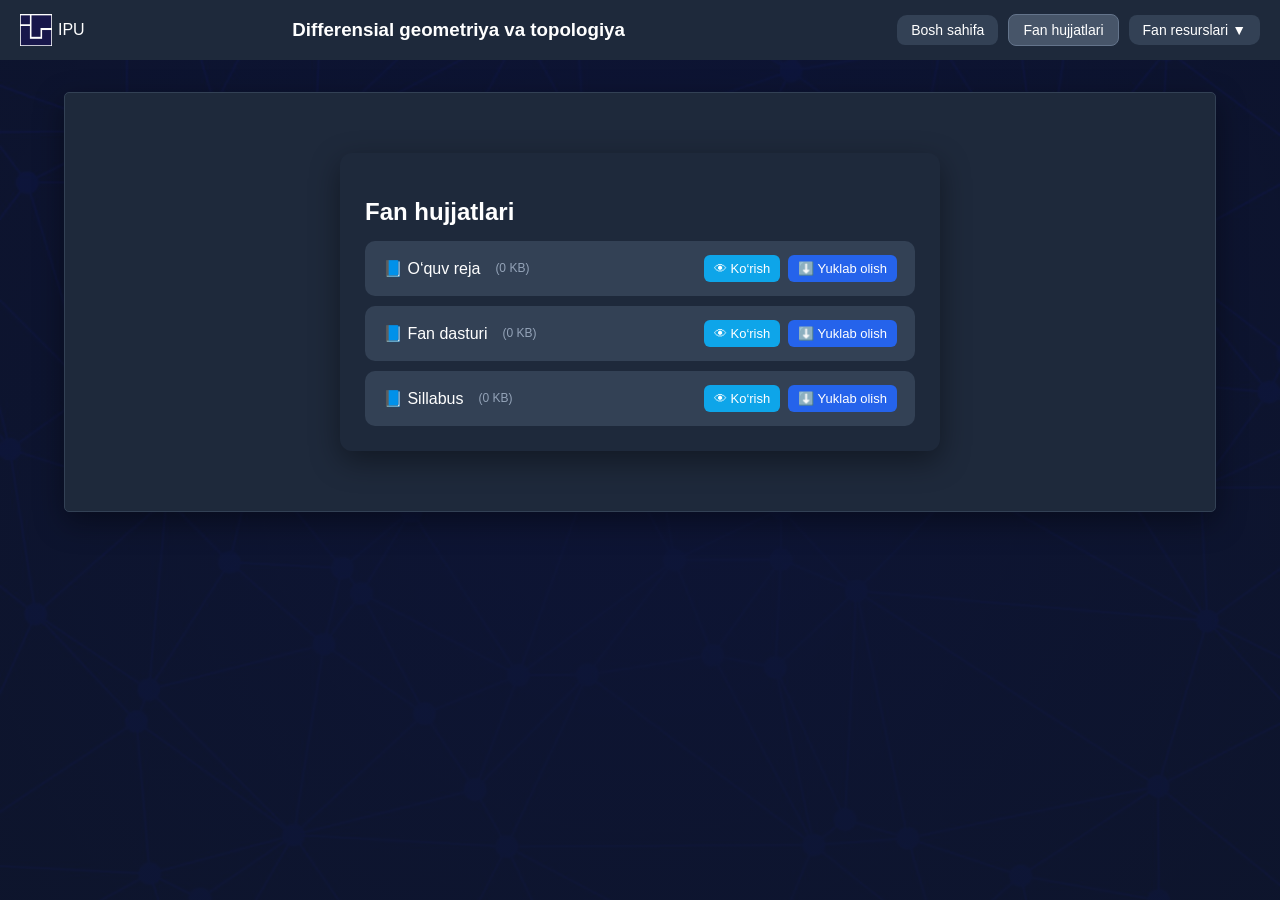
==== fan_hujjatlari.html @ 1915f3b3 "Add files via upload" ====
<!DOCTYPE html>
<html lang="uz">

<head>
    <meta charset="UTF-8">
    <meta name="viewport" content="width=device-width, initial-scale=1.0">
    <title>fan hujjatlari</title>
    <link rel="stylesheet" href="style.css">

    <style>
        /* PDF SECTION */
        .pdf-section {
            width: 90%;
            max-width: 37.5rem;
            margin: 2.5rem auto;
            background: #1e293b;
            padding: 1.5625rem;
            border-radius: 0.75rem;
            box-shadow: 0 0.625rem 1.875rem rgba(0, 0, 0, 0.4);
        }

        .pdf-section h2 {
            margin-bottom: 0.9375rem;
        }

        /* LIST */
        .pdf-list {
            display: flex;
            flex-direction: column;
            gap: 0.625rem;
        }

        /* ITEM */
        .pdf-item {
            display: flex;
            justify-content: space-between;
            align-items: center;

            padding: 0.875rem 1.125rem;
            background: #334155;
            color: white;
            border-radius: 0.625rem;

            transition: 0.2s;
        }

        .pdf-item:hover {
            background: #475569;
            transform: translateY(-0.125rem);
        }

        /* TEXT */
        .pdf-item span {
            display: flex;
            align-items: center;
            gap: 0.625rem;
            font-size: 1rem;
        }

        /* BUTTONS */
        .pdf-actions {
            display: flex;
            gap: 0.5rem;
        }

        .view-btn {
            padding: 0.375rem 0.625rem;
            background: #0ea5e9;
            color: white;
            text-decoration: none;
            border-radius: 0.375rem;
            font-size: 0.8125rem;
            transition: 0.2s;
        }

        .view-btn:hover {
            background: #0284c7;
        }

        .download-btn {
            padding: 0.375rem 0.625rem;
            background: #2563eb;
            color: white;
            text-decoration: none;
            border-radius: 0.375rem;
            font-size: 0.8125rem;
            transition: 0.2s;
        }

        .download-btn:hover {
            background: #1d4ed8;
        }

        .file-size {
            color: #94a3b8;
            font-size: 0.75rem;
            margin-left: 0.3125rem;
        }
    </style>

</head>

<body>
    <div class="wrapper">
        <div class="navbar">

            <div class="brand">
                <div class="mini-logo">
                    <img src="logo.png" alt="logo">
                    <span>IPU</span>
                </div>
                <h3 class="nom">Differensial geometriya va topologiya</h3>
            </div>

            <!-- 🔥 MENU ICHIDA -->
            <div class="menu">

                <div class="menu-item" onclick="toggleMenu(this, event)">
                    <a href="index.html" class="menu-btn menyu">Bosh sahifa</a>
                </div>

                <div class="menu-item" onclick="toggleMenu(this, event)">
                    <a href="fan_hujjatlari.html" class="menu-btn menyu active">Fan hujjatlari</a>
                </div>

                <div class="menu-item" onclick="toggleMenu(this, event)">
                    <div class="menu-btn">
                        Fan resurslari <span class="arrow">▼</span>
                    </div>

                    <div class="dropdown">
                        <a href="maruza.html">Maruza</a>
                        <a href="amaliy.html">Amaliy</a>
                    </div>
                </div>

            </div>

        </div>


        <!-- CONTENT -->
        <div class="container">
            <div class="pdf-section">
                <h2>Fan hujjatlari</h2>

                <div class="pdf-list">

                    <!-- O‘quv reja -->
                    <div class="pdf-item">
                        <span>
                            📘 O‘quv reja
                            <small class="file-size" data-file="pdf/oquv reja.pdf">(loading...)</small>
                        </span>
                        <div class="pdf-actions">
                            <a href="pdf/oquv reja.pdf" target="_blank" class="view-btn">👁 Ko‘rish</a>
                            <a href="pdf/oquv reja.pdf" download class="download-btn">⬇️ Yuklab olish</a>
                        </div>
                    </div>

                    <!-- Fan dasturi -->
                    <div class="pdf-item">
                        <span>
                            📘 Fan dasturi
                            <small class="file-size" data-file="pdf/fan dasturi.pdf">(loading...)</small>
                        </span>

                        <div class="pdf-actions">
                            <a href="pdf/fan dasturi.pdf" target="_blank" class="view-btn">👁 Ko‘rish</a>
                            <a href="pdf/fan dasturi.pdf" download class="download-btn">⬇️ Yuklab olish</a>
                        </div>
                    </div>

                    <!-- Sillabus -->
                    <div class="pdf-item">
                        <span>
                            📘 Sillabus
                            <small class="file-size" data-file="pdf/sillabus.pdf">(loading...)</small>
                        </span>

                        <div class="pdf-actions">
                            <a href="pdf/sillabus.pdf" target="_blank" class="view-btn">👁 Ko‘rish</a>
                            <a href="pdf/sillabus.pdf" download class="download-btn">⬇️ Yuklab olish</a>
                        </div>
                    </div>

                </div>
            </div>
        </div>
    </div>
    </div>

    <!-- JS -->
    <script src="fan_res.js"></script>

    <script>
        function toggleMenu(element, event) {
            event.stopPropagation();

            let isOpen = element.classList.contains("active");

            document.querySelectorAll(".menu-item").forEach(item => {
                item.classList.remove("active");
            });

            if (!isOpen) {
                element.classList.add("active");
            }
        }

        document.addEventListener("click", function (e) {

            // dropdown yopish
            if (!e.target.closest(".menu-item")) {
                document.querySelectorAll(".menu-item").forEach(item => {
                    item.classList.remove("active");
                });
            }

            // 🔥 menu yopish (navbar tashqarisi bosilsa)
            if (!e.target.closest(".navbar") && !e.target.closest(".menu")) {
                document.querySelector(".menu").classList.remove("active");
                document.querySelector(".menu-toggle").classList.remove("active");
            }

        });

        document.querySelectorAll(".file-size").forEach(el => {
            const file = el.getAttribute("data-file");

            fetch(file, { method: "HEAD" })
                .then(res => {
                    let size = res.headers.get("content-length");

                    if (size) {
                        size = size / 1024;

                        if (size > 1024) {
                            size = (size / 1024).toFixed(2) + " MB";
                        } else {
                            size = size.toFixed(0) + " KB";
                        }

                        el.textContent = `(${size})`;
                    } else {
                        el.textContent = "(unknown)";
                    }
                })
                .catch(() => {
                    el.textContent = "(error)";
                });
        });

        function toggleNav() {
            const menu = document.querySelector(".menu");
            const toggle = document.querySelector(".menu-toggle");

            menu.classList.toggle("active");
            toggle.classList.toggle("active"); // 🔥 X animatsiya

            // 🔥 menu yopilsa dropdown ham yopiladi
            if (!menu.classList.contains("active")) {
                document.querySelectorAll(".menu-item").forEach(item => {
                    item.classList.remove("active");
                });
            }
        }
    </script>

</body>

</html>
---- style.css ----
* {
        /* outline: 1px solid red; */
        box-sizing: border-box;
    }

    /* ================= BASE ================= */
    body {
        margin: 0;
        font-family: Arial;
        color: white;

        background:
            linear-gradient(rgba(15, 23, 42, 0.85), rgba(15, 23, 42, 0.9)),
            url("orqa fon2.jpg");

        background-size: cover;
        background-position: center;

        min-height: 100vh;
        display: flex;
        flex-direction: column;
        overflow-x: hidden;
    }

    /* WRAPPER */
    .wrapper {
        width: 100%;
        max-width: 100%;
        overflow-x: hidden;
        flex: 1;
    }

    /* ================= NAVBAR ================= */
    .navbar {
        min-height: 3.75rem;
        height: auto;
        display: flex;
        align-items: center;
        background: #1e293b;
        padding: 0 1.25rem;
        /* 🔥 FIX */
        position: relative;
        line-height: 1;

    }

    .brand {
        display: flex;
        align-items: center;
        position: relative;
        gap: 0.625rem;
        flex: 1;
    }

    /* LOGO */
    .mini-logo {
        display: flex;
        align-items: center;
        justify-self: start;
        gap: 0.375rem;
    }

    .mini-logo img {
        display: block;
        width: 2rem;
        height: 2rem;
        object-fit: contain;
        vertical-align: middle;
    }

    .mini-logo span {
        display: flex;
        align-items: center;
        line-height: 1;
    }

    /* TITLE */
    .nom {
        display: flex;
        position: absolute;
        left: 50%;
        transform: translate(-50%);
        text-align: center;
        justify-self: center;
        margin: 0;
        line-height: 1;
    }

    /* ================= MENU ================= */
    .menu {
        display: flex;
        align-items: center;
        gap: 0.625rem;
        margin-left: auto;
        border-radius: 0 0 10px 10px;
        /* pastki qismi */
    }

    .menu a.active {
        background: #475569;
        color: #fff;
        border: 1px solid #64748b;
    }

    /* ITEM */
    .menu-item {
        position: relative;
        display: flex;
        align-items: center;
    }

    /* dropdown ota menyu */
    .menu-item.active>.menu-btn {
        background: #475569;
    }

    /* BUTTON */
    .menu-btn {
        cursor: pointer;
        padding: 0.5rem 0.875rem;
        background: #334155;
        border-radius: 0.5rem;

        display: flex;
        align-items: center;
        gap: 0.25rem;

        font-size: 0.875rem;
    }

    .menu-btn:hover {
        background: #475569;
    }

    /* LINK */
    .menyu {
        text-decoration: none;
        color: white;
    }

    /* ARROW */
    .arrow {
        transition: 0.3s;
    }

    .menu-item.active .arrow {
        transform: rotate(180deg);
    }

    /* ================= DROPDOWN ================= */
    .dropdown {
        position: absolute;
        top: 110%;
        right: 0;
        width: 100%;

        display: none;
        flex-direction: column;
        min-width: 100%;

        background: #253143;
        border-radius: 0.5rem;
        padding: 0.3125rem;

        box-shadow: 0 0.625rem 1.5625rem rgba(0, 0, 0, 0.4);
    }

    .dropdown a {
        display: block;
        width: 100%;
        padding: 0.5rem;
        background: #334155;
        border-radius: 0.375rem;
        text-align: center;
        color: white;
        margin-bottom: 0.25rem;
        text-decoration: none;
    }

    .dropdown a:hover {
        background: #475569;
    }

    /* ACTIVE */
    .menu-item.active .dropdown {
        display: flex;
    }

    /* ================= CONTAINER ================= */
    .container {
        display: flex;
        justify-content: center;
        max-width: 75rem;
        width: 90%;
        margin: 2rem auto;
        padding: 1.25rem;

        background-color: #1e293b;
        border-radius: 0.3125rem;
        border: 1px solid #334155;
        box-sizing: border-box;

        box-shadow: 0 0.625rem 1.875rem rgba(0, 0, 0, 0.4);
    }

    .menu-item:first-child .menu-btn {
        border-top-left-radius: 0.625rem;
        border-top-right-radius: 0.625rem;
    }

    .menu-item:last-child .menu-btn {
        border-bottom-left-radius: 0.625rem;
        border-bottom-right-radius: 0.625rem;
    }

    /* viewport */
    @media (max-width: 768px) {

        .menu {
            width: 100%;
            display: grid !important;
            grid-template-columns: repeat(2, 1fr);
            flex-direction: column;
            flex-wrap: wrap;
            /* 🔥 MUHIM */
            position: static !important;
            gap: 10px;
            margin-top: 0.625rem;
            align-items: stretch;
            order: 2;

            background: #1e293b;
            padding: 0.625rem;
            border-top: 1px solid #334155;
            border-radius: 0.625rem;
            box-shadow: 0 0.625rem 1.875rem rgba(0, 0, 0, 0.4);
        }

        .menu.active {
            display: grid;
        }

        .menu-item {
            width: 100%;
            display: block;
        }

        .menu-btn {
            width: 100%;
            text-align: center;
            justify-content: center;
            display: flex;
            align-items: center;
        }

        .brand {
            position: relative;
            width: 100%;
            display: flex;
            align-items: center;
            justify-content: space-between;
            margin-top: 10px;
        }

        .dropdown {
            position: static !important;
            width: 100%;
            display: none;
            flex-direction: column;
            margin-top: 0.3125rem;
            gap: 0.3125rem;
        }

        .dropdown a {
            display: block;
            width: 100%;
            text-align: center;
            padding: 0.625rem;
            background: #334155;
            border-radius: 0.5rem;
            text-decoration: none;
            color: white;
        }

        .menu-item.active .dropdown {
            display: flex;
        }

        .navbar {
            height: auto;
            display: flex;
            flex-direction: row;
            align-items: center;
            justify-content: space-between;
            position: relative;
            padding: 0 0.625rem;
            padding-bottom: 0.3125rem;
            width: 100%;
            flex-wrap: wrap;
        }

        .navbar.open {
            padding-bottom: 0.625rem;
            /* 🔥 joy ochadi */
        }

        .nom {
            display: block;
            width: auto;
            min-width: 0;
            margin: 0;
            left: 50%;
            transform: translate(-50%);
            position: absolute;
            text-align: center;
            font-size: 0.9375rem;
            font-weight: 600;
            text-overflow: ellipsis;
        }

        .mini-logo {
            display: flex;
            align-items: center;
            gap: 0.375rem;
        }

        .mini-logo img {
            display: block;
            width: auto;
            height: 2rem;
        }

        .container {
            width: 95%;
            margin: 1.25rem auto;
            padding: 0.9375rem;
        }

        .pdf-item {
            flex-direction: column;
            align-items: flex-start;
            gap: 0.625rem;
        }

        .pdf-actions {
            width: 100%;
            justify-content: space-between;
        }

        /* ========about=========== */
        .about {
            display: flex;
            flex-direction: row;
            align-items: center;
            gap: 0.625rem;
        }

        .about img {
            width: 100%;
            height: 9.375rem;
            max-width: 7.8125rem;
        }

        .about-as {
            text-align: left;
            display: flex;
            flex-direction: column;
            justify-content: center;
            gap: 6px;
            /* 🔥 qatorlar orasida joy */
            flex: 1;
        }

        .about-as h3 {
            margin: 2px 0;
            margin: 0;
            font-size: 0.9rem;
            /* 🔥 normal */
            line-height: 1.4;
            /* 🔥 o‘qilishi yaxshi */
        }

        /* futer */
        .futer {
            height: 100%;
        }

        /* ====================fan hujatlari============ */
        .pdf-section {
            width: 100%;

        }

        /* 1-2 yonma-yon */
        .menu-item:nth-child(1),
        .menu-item:nth-child(2) {
            width: 100%;
        }

        .menu-item:nth-child(3) {
            width: 100%;
            grid-column: 1 / -1;
        }

    }
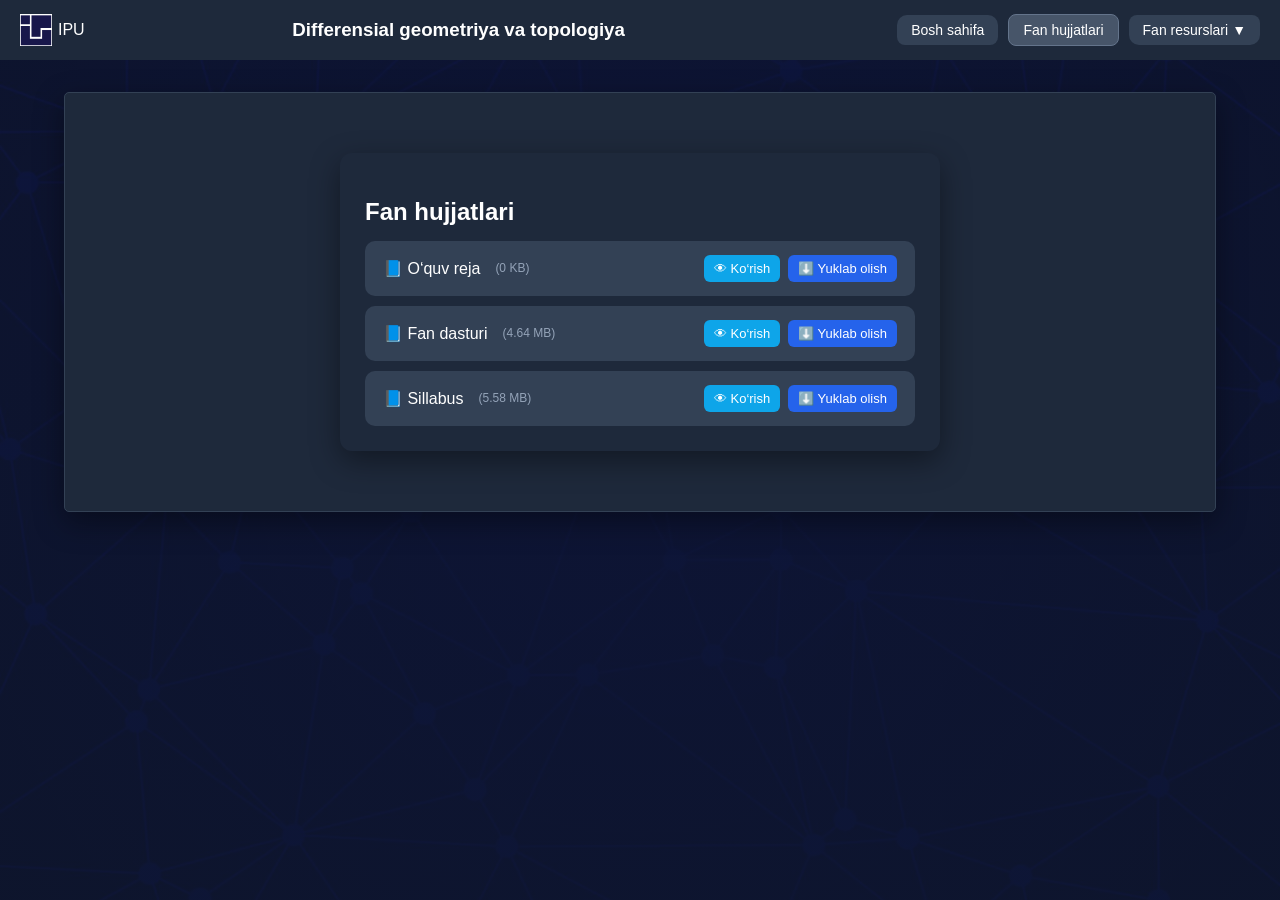
==== commit 2061b574: "Update fan_hujjatlari.html" ====
--- a/fan_hujjatlari.html
+++ b/fan_hujjatlari.html
@@ -150,11 +150,11 @@
                     <div class="pdf-item">
                         <span>
                             📘 O‘quv reja
-                            <small class="file-size" data-file="pdf/oquv reja.pdf">(loading...)</small>
+                            <small class="file-size" data-file="oquv reja.pdf">(loading...)</small>
                         </span>
                         <div class="pdf-actions">
-                            <a href="pdf/oquv reja.pdf" target="_blank" class="view-btn">👁 Ko‘rish</a>
-                            <a href="pdf/oquv reja.pdf" download class="download-btn">⬇️ Yuklab olish</a>
+                            <a href="oquv reja.pdf" target="_blank" class="view-btn">👁 Ko‘rish</a>
+                            <a href="oquv reja.pdf" download class="download-btn">⬇️ Yuklab olish</a>
                         </div>
                     </div>
 
@@ -162,12 +162,12 @@
                     <div class="pdf-item">
                         <span>
                             📘 Fan dasturi
-                            <small class="file-size" data-file="pdf/fan dasturi.pdf">(loading...)</small>
+                            <small class="file-size" data-file="fan dasturi.pdf">(loading...)</small>
                         </span>
 
                         <div class="pdf-actions">
-                            <a href="pdf/fan dasturi.pdf" target="_blank" class="view-btn">👁 Ko‘rish</a>
-                            <a href="pdf/fan dasturi.pdf" download class="download-btn">⬇️ Yuklab olish</a>
+                            <a href="fan dasturi.pdf" target="_blank" class="view-btn">👁 Ko‘rish</a>
+                            <a href="fan dasturi.pdf" download class="download-btn">⬇️ Yuklab olish</a>
                         </div>
                     </div>
 
@@ -175,12 +175,12 @@
                     <div class="pdf-item">
                         <span>
                             📘 Sillabus
-                            <small class="file-size" data-file="pdf/sillabus.pdf">(loading...)</small>
+                            <small class="file-size" data-file="sillabus.pdf">(loading...)</small>
                         </span>
 
                         <div class="pdf-actions">
-                            <a href="pdf/sillabus.pdf" target="_blank" class="view-btn">👁 Ko‘rish</a>
-                            <a href="pdf/sillabus.pdf" download class="download-btn">⬇️ Yuklab olish</a>
+                            <a href="sillabus.pdf" target="_blank" class="view-btn">👁 Ko‘rish</a>
+                            <a href="sillabus.pdf" download class="download-btn">⬇️ Yuklab olish</a>
                         </div>
                     </div>
 
@@ -269,4 +269,4 @@
 
 </body>
 
-</html>+</html>
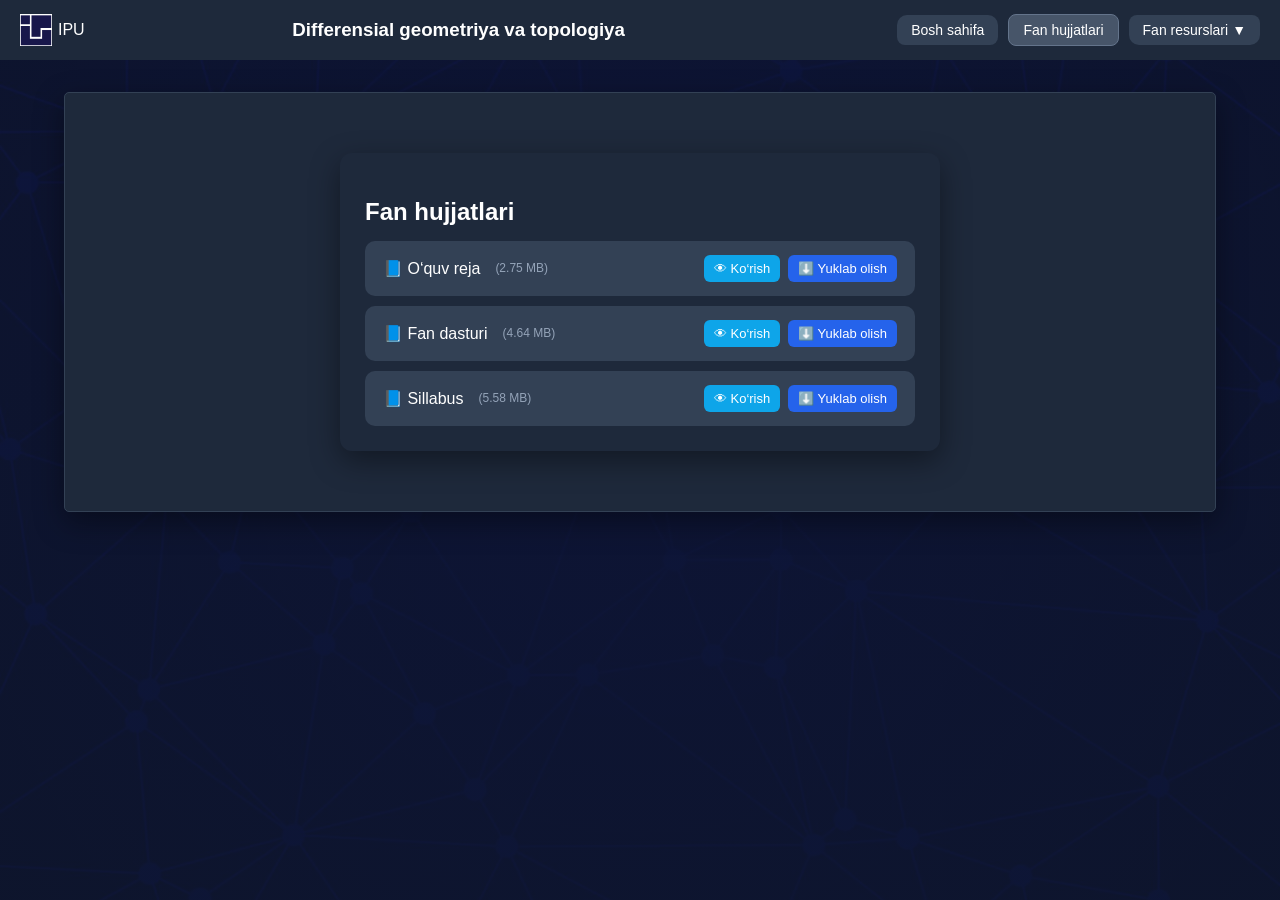
==== commit 2702a300: "Update fan_hujjatlari.html" ====
--- a/fan_hujjatlari.html
+++ b/fan_hujjatlari.html
@@ -150,7 +150,7 @@
                     <div class="pdf-item">
                         <span>
                             📘 O‘quv reja
-                            <small class="file-size" data-file="oquv reja.pdf">(loading...)</small>
+                            <small class="file-size" data-file="oquv reja.PDF">(loading...)</small>
                         </span>
                         <div class="pdf-actions">
                             <a href="oquv reja.pdf" target="_blank" class="view-btn">👁 Ko‘rish</a>
